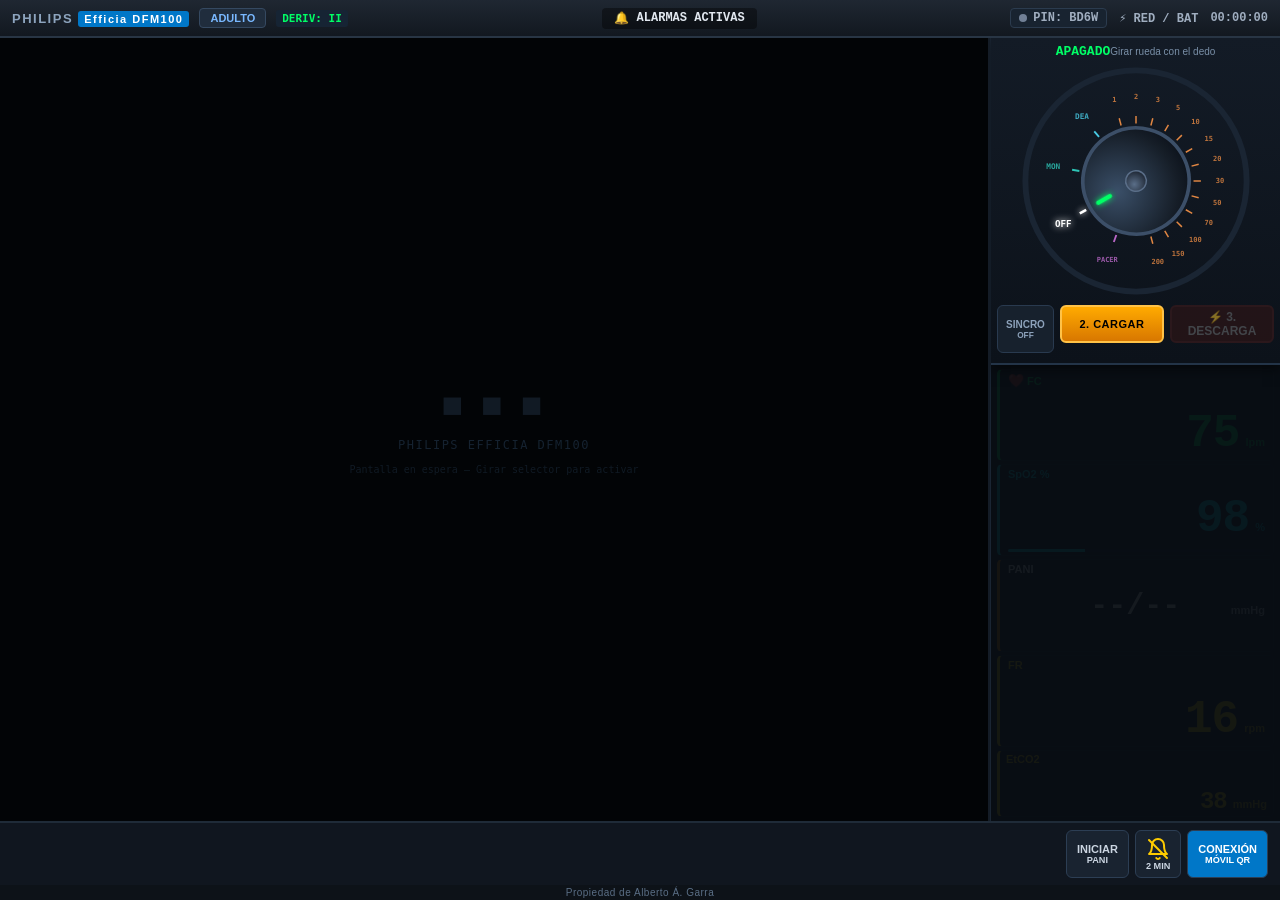
==== student.html @ 03973843 "Primera version" ====
<!DOCTYPE html>
<html lang="es">
<head>
  <meta charset="UTF-8">
  <meta name="viewport" content="width=device-width, initial-scale=1.0, maximum-scale=1.0, user-scalable=no, viewport-fit=cover">
  <meta name="mobile-web-app-capable" content="yes">
  <meta name="apple-mobile-web-app-capable" content="yes">
  <meta name="apple-mobile-web-app-status-bar-style" content="black-translucent">
  <title>Philips Efficia DFM100 - Simulador de Monitor/Desfibrilador</title>
  <link rel="stylesheet" href="css/philips-theme.css">
  <link rel="manifest" href="manifest.json">
  <meta name="theme-color" content="#161c24">
  <script src="js/html2canvas.min.js"></script>
<style>
/* ── FULLSCREEN PARA TABLET ── */
html, body {
  height: 100%;
  min-height: 100dvh;
  overflow: hidden;
  margin: 0;
  padding: 0;
  background: #000;
}
.philips-device-container {
  height: 100dvh !important;
  min-height: 100dvh !important;
  max-height: 100dvh !important;
  overflow: hidden !important;
}
/* ── MONITOR APAGADO (RUEDA EN OFF) ── */
.monitor-powered-off .vital-box {
  opacity: 0.05 !important;
  pointer-events: none;
}
.monitor-powered-off .vital-val,
.monitor-powered-off .vital-val-small,
.monitor-powered-off .vital-limits,
.monitor-powered-off .nibp-map,
.monitor-powered-off #nibpStatusText {
  visibility: hidden !important;
}
.monitor-powered-off .btn-lead-select-pill,
.monitor-powered-off .wave-label {
  display: none !important;
}
/* ── EYE & PUPIL LIGHT REFLEX ANIMATION (POSICIÓN ESTRICTAMENTE FIJA) ── */
.eye-socket-box {
  background: #090e16;
  border: 2px solid #23344a;
  border-radius: 12px;
  padding: 10px;
  display: inline-flex;
  flex-direction: column;
  align-items: center;
  justify-content: center;
  position: relative;
  overflow: hidden;
  width: 140px;
  height: 110px;
  box-sizing: border-box;
  flex-shrink: 0;
}
.eye-socket-box.illuminated {
  border-color: #ffd700;
  box-shadow: 0 0 24px 6px rgba(255, 230, 100, 0.45);
  background: #141c28;
}
.flashlight-beam {
  position: absolute;
  inset: 0;
  background: radial-gradient(circle at center, rgba(255, 255, 200, 0.6) 0%, rgba(255, 230, 100, 0.25) 55%, transparent 100%);
  opacity: 0;
  pointer-events: none;
  transition: opacity 0.25s ease;
}
.eye-socket-box.illuminated .flashlight-beam {
  opacity: 1;
}
.eye-sclera-real {
  width: 110px;
  height: 72px;
  background: radial-gradient(ellipse at 50% 50%, #f4f0e6 45%, #e0d4c0 80%, #bca890 100%);
  border-radius: 50% 50% 50% 50% / 60% 60% 40% 40%;
  display: flex;
  align-items: center;
  justify-content: center;
  border: 3px solid #634b35;
  box-shadow: inset 0 3px 10px rgba(0,0,0,0.45), 0 2px 8px rgba(0,0,0,0.6);
  position: relative;
}
.eye-iris-real {
  width: 48px;
  height: 48px;
  min-width: 48px;
  min-height: 48px;
  max-width: 48px;
  max-height: 48px;
  border-radius: 50%;
  background: radial-gradient(circle, #5c3c1e 0%, #3e2612 55%, #241407 88%, #110903 100%);
  display: flex;
  align-items: center;
  justify-content: center;
  box-shadow: 0 0 8px rgba(0,0,0,0.8), inset 0 0 4px rgba(255,255,255,0.15);
  position: relative;
  flex-shrink: 0;
}
.eye-pupil-real {
  background: #000000;
  border-radius: 50%;
  width: 20px;
  height: 20px;
  transition: width 0.42s cubic-bezier(0.4, 0, 0.2, 1), height 0.42s cubic-bezier(0.4, 0, 0.2, 1);
  box-shadow: 0 0 4px rgba(0,0,0,0.95);
  position: relative;
  flex-shrink: 0;
}
.cornea-glint {
  position: absolute;
  top: 6px;
  right: 8px;
  width: 5px;
  height: 5px;
  background: rgba(255,255,255,0.9);
  border-radius: 50%;
  box-shadow: 0 0 3px rgba(255,255,255,0.95);
  pointer-events: none;
}
.pupil-ruler-scale {
  display: flex;
  justify-content: space-between;
  align-items: flex-end;
  gap: 4px;
  background: #0a111a;
  border: 1px solid #1c2b3e;
  border-radius: 6px;
  padding: 6px 10px;
  margin: 10px 0;
}
.ruler-dot {
  display: flex;
  flex-direction: column;
  align-items: center;
  gap: 3px;
}
.ruler-circle {
  background: #475569;
  border-radius: 50%;
}
.ruler-num {
  font-size: 9px;
  font-family: monospace;
  color: #798fa7;
}
.btn-lead-select-pill { position:absolute;top:2px;left:160px;background:#162434;color:#00cfff;border:1px solid #00bcd4;border-radius:12px;padding:3px 10px;font-size:10px;font-weight:700;cursor:pointer;font-family:monospace;z-index:10;white-space:nowrap; }
.btn-lead-select-pill:active { background:#0d3a4a; }
/* Botón Silenciar cuando está activo: todo en amarillo intenso */
.soft-btn.btn-alarm-silence.silenced,
#btnSilenceAlarm.silenced {
  background: #ffcc00 !important;
  color: #0b1118 !important;
  border: 2px solid #ffe600 !important;
  box-shadow: 0 0 14px rgba(255, 204, 0, 0.9) !important;
}
#btnSilenceAlarm.silenced svg path,
#btnSilenceAlarm.silenced svg line {
  stroke: #0b1118 !important;
}
#btnSilenceAlarm.silenced small {
  color: #0b1118 !important;
  font-weight: 900 !important;
}
</style>
</head>
<body>

<div class="philips-device-container" id="monitorApp">
  <!-- BARRA SUPERIOR DE ESTADO PHILIPS -->
  <header class="top-status-bar">
    <div class="top-left-status">
      <div class="brand-badge">PHILIPS <span>Efficia DFM100</span></div>
      <button class="patient-mode-btn" id="btnTogglePatientMode" title="Cambiar modo Adulto / Pediátrico">ADULTO</button>
      <div id="activeLeadHeaderBadge" style="font-family: monospace; font-size: 11px; background: #162434; padding: 2px 6px; border-radius: 3px; color: #00ff66;">DERIV: II</div>
    </div>

    <div class="top-center-alarm" id="alarmBanner">
      <span id="alarmIcon">🔔</span>
      <span id="alarmText">ALARMAS ACTIVAS</span>
    </div>

    <div class="top-right-status">
      <div class="connection-indicator" id="btnOpenQrModal" title="Emparejar con móvil del instructor">
        <span class="status-dot" id="connDot"></span>
        <span id="connLabel">PIN: ----</span>
      </div>
      <div class="battery-indicator">
        <span>⚡ RED / BAT</span>
      </div>
      <div id="defibTimerDisplay" style="font-family: monospace; font-size: 11px; background: #1a0d00; color: #ff8c00; border: 1px solid #7c3a00; border-radius: 4px; padding: 2px 7px; font-weight: 800; display: none;" title="Tiempo de encendido del desfibrilador">⚡ 00:00</div>
      <div id="clockDisplay">00:00:00</div>
    </div>
  </header>

  <!-- PANTALLA PRINCIPAL: ONDAS + PANEL DERECHO CON MANDO GIRATORIO SUPERIOR -->
  <main class="monitor-screen">
    <!-- COLUMNA DE ONDAS OSCILOSCÓPICAS EN CANVAS -->
    <div class="waveforms-container" id="canvasWrapper">
      <div class="wave-label wave-label-ecg" id="ecgLabel">II  x1.0  (Latiguillos desconectados)</div>
      <button class="btn-lead-select-pill" id="btnLeadPill" title="Cambiar derivación">DER: <span id="leadPillLabel">II</span></button>
      <div class="wave-label wave-label-pleth" id="plethLabel">Pleth  x1.0 (Sin sensor)</div>
      <div class="wave-label wave-label-resp" id="respLabel">Resp  100mm/s</div>
      <canvas id="ecgCanvas"></canvas>

      <!-- OVERLAY DE APAGADO DE PANTALLA LCD (SOLO ÁREA DE ONDAS, MANDO SIEMPRE ACTIVO) -->
      <div id="powerOffScreen" style="display:flex; position:absolute; inset:0; background:#020406; z-index:50; justify-content:center; align-items:center; flex-direction:column; gap:12px; pointer-events:none;">
        <div style="color:#111a24; font-size:36px; font-weight:900; letter-spacing:4px;">&#9632; &#9632; &#9632;</div>
        <div style="color:#152230; font-size:12px; font-family:monospace; letter-spacing:1.5px;">PHILIPS EFFICIA DFM100</div>
        <div style="color:#101a24; font-size:10px; font-family:monospace;">Pantalla en espera &mdash; Girar selector para activar</div>
      </div>
    </div>

    <!-- COLUMNA LATERAL DERECHA (MANDO GIRATORIO EN LA PARTE SUPERIOR DERECHA) -->
    <aside class="right-sidebar-column">
      
      <!-- MANDO GIRATORIO CENTRAL EN LA PARTE SUPERIOR DERECHA -->
      <div class="top-right-knob-cluster">
        <div class="knob-header-info">
          <span class="knob-mode-badge" id="knobPosText">MONITOR</span>
          <span class="knob-hint-text">Girar rueda con el dedo</span>
        </div>

        <div class="knob-interaction-row">
          <!-- Rueda giratoria SVG con etiquetas siempre visibles en exterior -->
          <div class="knob-wheel-svg-wrapper">
            <svg id="knobSvg" viewBox="-160 -160 320 320" xmlns="http://www.w3.org/2000/svg"
                 style="width:100%;height:100%;touch-action:none;overflow:visible;">
              <!-- Anillo exterior decorativo -->
              <circle cx="0" cy="0" r="150" fill="none" stroke="#1a2533" stroke-width="8"/>
              <!-- Etiquetas y ticks — inyectados por JS -->
              <g id="knobLabelsGroup"></g>
              <!-- Disco giratorio -->
              <g id="knobDiskGroup">
                <circle cx="0" cy="0" r="72" fill="url(#knobGrad)" stroke="#3c4f68" stroke-width="5"/>
                <!-- Puntero indicador verde -->
                <rect x="-3" y="-62" width="6" height="24" rx="3" fill="#00ff66"
                      style="filter:drop-shadow(0 0 4px #00ff66)"/>
                <!-- Eje central metálico -->
                <circle cx="0" cy="0" r="14" fill="url(#axisGrad)" stroke="#5a6e88" stroke-width="2"/>
              </g>
              <defs>
                <radialGradient id="knobGrad" cx="50%" cy="30%" r="70%">
                  <stop offset="0%" stop-color="#3a4f68"/>
                  <stop offset="80%" stop-color="#161e28"/>
                  <stop offset="100%" stop-color="#0d131c"/>
                </radialGradient>
                <radialGradient id="axisGrad" cx="40%" cy="35%" r="70%">
                  <stop offset="0%" stop-color="#5a6e88"/>
                  <stop offset="100%" stop-color="#1a222e"/>
                </radialGradient>
              </defs>
            </svg>
          </div>

          <!-- Botones Carga y Descarga -->
          <div class="knob-quick-actions">
            <button class="btn-sync" id="btnSync">
              <span>SINCRO</span>
              <small id="syncStateLabel">OFF</small>
            </button>
            <button class="btn-charge" id="btnCharge" disabled>
              <span>2. CARGAR</span>
            </button>
            <button class="btn-shock" id="btnShock" disabled>
              <span>⚡ 3. DESCARGA</span>
            </button>
          </div>
        </div>
      </div>

      <!-- CAJAS DE CONSTANTES VITALES -->
      <div class="vitals-column">
        <!-- FC / PULSO -->
        <div class="vital-box vital-hr" id="boxHr">
          <div class="vital-header">
            <span class="vital-name"><span class="heart-icon" id="heartIcon">❤️</span><span id="labelHrSource">FC</span></span>
            <span class="vital-limits" id="hrLimits">120<br>50</span>
          </div>
          <div class="vital-main">
            <span class="vital-value" id="valHr">--</span>
            <span class="vital-unit">lpm</span>
          </div>
        </div>

        <!-- SpO2 -->
        <div class="vital-box vital-spo2" id="boxSpo2">
          <div class="vital-header">
            <span class="vital-name">SpO2 %</span>
            <span class="vital-limits" id="spo2Limits">100<br>90</span>
          </div>
          <div class="vital-main">
            <span class="vital-value" id="valSpo2">--</span>
            <span class="vital-unit">%</span>
          </div>
          <div class="spo2-pleth-bar-container">
            <div class="spo2-pleth-bar" id="spo2Bar"></div>
          </div>
        </div>

        <!-- PANI / NIBP -->
        <div class="vital-box vital-nibp" id="boxNibp">
          <div class="vital-header">
            <span class="vital-name">PANI</span>
            <span class="vital-limits">Manual</span>
          </div>
          <div class="nibp-values-row">
            <span class="nibp-sys-dia" id="valNibp">--/--</span>
            <span class="nibp-map" id="valNibpMap">(--)</span>
            <span class="vital-unit">mmHg</span>
          </div>
          <div class="nibp-inflation-live" id="nibpInflationLive">Inflando: 0 mmHg</div>
          <div style="display: flex; justify-content: space-between; font-size: 10px; color: #798fa7;">
            <span id="nibpStatusText">Sin toma reciente</span>
          </div>
        </div>

        <!-- RESPIRACIÓN FR -->
        <div class="vital-box vital-resp" id="boxResp">
          <div class="vital-header">
            <span class="vital-name">FR</span>
            <span class="vital-limits" id="respLimits">30<br>8</span>
          </div>
          <div class="vital-main">
            <span class="vital-value" id="valRr">--</span>
            <span class="vital-unit">rpm</span>
          </div>
        </div>

        <!-- FILA EXTRA: EtCO2 -->
        <div class="vital-extra-row">
          <div class="vital-box vital-etco2" id="boxEtco2" style="flex:1;">
            <div class="vital-header">
              <span class="vital-name">EtCO2</span>
            </div>
            <div class="vital-main">
              <span class="vital-value" id="valEtco2">--</span>
              <span class="vital-unit">mmHg</span>
            </div>
          </div>
        </div>
      </div>
    </aside>
  </main>

  <!-- PANEL INFERIOR DE TECLAS DE ACCIÓN Y MARCAPASOS -->
  <footer class="bottom-dock">
    <!-- PANEL DESPLEGABLE DE MARCAPASOS (CUANDO LA RUEDA ESTÁ EN PACER) -->
    <div class="pacer-tray" id="pacerTray">
      <div class="pacer-stat">
        <span>Frecuencia:</span>
        <strong id="pacerRateDisplay">60 ppm</strong>
      </div>
      <div style="display: flex; gap: 3px;">
        <button class="knob-step-btn" id="btnPacerRateDown">-</button>
        <button class="knob-step-btn" id="btnPacerRateUp">+</button>
      </div>
      <div class="pacer-stat" style="margin-left: 6px;">
        <span>Intensidad:</span>
        <strong id="pacerMaDisplay">0 mA</strong>
      </div>
      <div style="display: flex; gap: 3px;">
        <button class="knob-step-btn" id="btnPacerMaDown">-</button>
        <button class="knob-step-btn" id="btnPacerMaUp">+</button>
      </div>
      <button class="knob-step-btn" id="btnPacerModeToggle">Demanda</button>
    </div>

    <!-- TECLAS DE ACCIÓN CLÍNICA (SOFTKEYS) -->
    <div class="actions-cluster">
      <button class="soft-btn btn-nibp-start" id="btnStartNibp">
        <span>INICIAR</span>
        <small>PANI</small>
      </button>

      <button class="soft-btn btn-alarm-silence" id="btnSilenceAlarm" title="Silenciar alarmas 2 min">
        <svg width="24" height="24" viewBox="0 0 24 24" fill="none" xmlns="http://www.w3.org/2000/svg" aria-hidden="true">
          <path d="M18 8A6 6 0 0 0 6 8c0 7-3 9-3 9h18s-3-2-3-9" stroke="#ffcc00" stroke-width="2" stroke-linecap="round" stroke-linejoin="round"/>
          <path d="M13.73 21a2 2 0 0 1-3.46 0" stroke="#ffcc00" stroke-width="2" stroke-linecap="round" stroke-linejoin="round"/>
          <line x1="3" y1="3" x2="21" y2="21" stroke="#ffcc00" stroke-width="2" stroke-linecap="round"/>
        </svg>
        <small id="silenceTimerLabel">2 MIN</small>
      </button>



      <button class="soft-btn" id="btnOpenQrModalFooter" style="background: #0077c8; color: #fff;">
        <span>CONEXIÓN</span>
        <small>MÓVIL QR</small>
      </button>
    </div>
  </footer>

  <!-- LEYENDA OBLIGATORIA DE AUTORÍA -->
  <div class="author-legend">Propiedad de Alberto Á. Garra</div>

  <!-- MODAL DE EMPAREJAMIENTO QR -->
  <div class="modal-overlay" id="qrModal">
    <div class="qr-modal-card" style="background: #151d28; color: #fff; padding: 20px; border-radius: 10px; max-width: 400px; text-align: center; border: 1px solid #2f435c;">
      <h2 style="color: #00ff66; margin-bottom: 6px; font-size: 18px;">Conectar Móvil del Instructor</h2>
      <p style="color: #94a3b8; font-size: 12px; margin-bottom: 12px;">Escanea el código QR con el smartphone o introduce el PIN:</p>
      
      <div id="qrContainer" style="background: white; padding: 12px; border-radius: 8px; display: inline-block;"></div>

      <p style="margin-top: 10px; margin-bottom: 4px; font-size: 12px;">Código PIN de Sala:</p>
      <div id="pinDisplay" style="font-family: monospace; font-size: 26px; font-weight: 900; color: #00f0ff;">----</div>
      <div style="font-size: 10px; color: #718096; margin-bottom: 14px; word-break: break-all;" id="directUrlDisplay"></div>

      <button id="btnCloseQrModal" style="background: #253346; color: #fff; padding: 8px 20px; border-radius: 6px; cursor: pointer; border: none; font-weight: bold;">Cerrar y Continuar</button>
    </div>
  </div>

  <!-- MODAL DE ECG DE 12 DERIVACIONES EN PAPEL MILIMETRADO -->
  <div class="modal-overlay" id="ecg12Modal">
    <div class="ecg12-modal-card">
      <div class="ecg12-header">
        <div>
          <span class="ecg12-title" id="ecg12ModalTitle">Registro Electrocardiográfico de 12 Derivaciones</span>
          <div style="font-size: 11px; color: #94a3b8;" id="ecg12ModalSub">Filtro diagnóstico: 0.05-150 Hz — 25 mm/s — 10 mm/mV — Philips Efficia DFM100</div>
        </div>
        <button id="btnClose12LeadModal" style="background: #e53e3e; color: #fff; padding: 5px 14px; border-radius: 4px; border: none; cursor: pointer; font-weight: bold;">✕ Cerrar</button>
      </div>

      <div class="millimeter-paper" id="millimeterPaper">
        <!-- Visualizador de ECG Clínico Auténtico 12D (Hampton / Gold Standard) -->
        <div class="ecg12-image-container" id="ecg12ImageContainer" style="display:none; text-align:center; padding: 4px;">
          <img id="ecg12RealImg" src="" alt="Registro Electrocardiográfico 12 Derivaciones" style="max-width:100%; max-height:74vh; object-fit:contain; border-radius:4px; box-shadow:0 3px 14px rgba(0,0,0,0.35); background:#fff;">
        </div>

        <!-- Trazados vectoriales de respaldo -->
        <div id="ecg12CanvasContainer">
          <div class="ecg12-leads-grid" id="leadsGrid12"></div>
          <div class="rhythm-strip-box">
            <div class="lead-title">DII (Tira de ritmo continua)</div>
            <canvas class="lead-canvas" id="canvasRhythmStrip"></canvas>
          </div>
        </div>
      </div>

      <div class="ecg12-footer">
        <span id="ecg12InterpretationNote">Calibración: 10 mm/mV (1 mV) | 25 mm/s | Interpretación diagnóstica a cargo del operador</span>
        <span>Philips Efficia DFM100 — Módulo de Diagnóstico</span>
      </div>
    </div>
  </div>
</div>

  <!-- MODAL DE EXPLORACIÓN PUPILAR (enviado por instructor) -->
  <div class="modal-overlay" id="pupilsModal" style="z-index:2000;">
    <div style="background:#0b1119; border:2px solid #2a3d58; border-radius:14px; padding:18px; max-width:440px; width:94%; color:#e2e8f0; text-align:center; position:relative; box-shadow:0 12px 36px rgba(0,0,0,0.8);">
      <button id="btnClosePupilsModal" style="position:absolute;top:10px;right:12px;background:#ef4444;color:#fff;border:none;border-radius:4px;padding:4px 10px;cursor:pointer;font-weight:bold;">&#x2715;</button>
      <h3 style="color:#a78bfa;margin:0 0 4px;font-size:16px;">Exploración Neurológica &mdash; Pupilas</h3>
      <div style="font-size:11px;color:#8da4be;margin-bottom:12px;">Valorar diámetro pupilar y reflejo fotomotor directo</div>

      <!-- Ojos anatómicos interactivos con linterna (sin mm ni textos) -->
      <div style="display:flex;justify-content:center;gap:20px;margin:16px 0;">
        <div class="eye-socket-box" id="socketLeft">
          <div class="flashlight-beam"></div>
          <div style="font-size:10px;color:#94a3b8;margin-bottom:6px;font-weight:700;">OJO IZQUIERDO</div>
          <div class="eye-sclera-real">
            <div class="eye-iris-real" id="irisLeft">
              <div class="eye-pupil-real" id="pupilLeft"></div>
              <div class="cornea-glint"></div>
            </div>
          </div>
        </div>

        <div class="eye-socket-box" id="socketRight">
          <div class="flashlight-beam"></div>
          <div style="font-size:10px;color:#94a3b8;margin-bottom:6px;font-weight:700;">OJO DERECHO</div>
          <div class="eye-sclera-real">
            <div class="eye-iris-real" id="irisRight">
              <div class="eye-pupil-real" id="pupilRight"></div>
              <div class="cornea-glint"></div>
            </div>
          </div>
        </div>
      </div>

      <!-- Botón linterna clínica -->
      <button id="btnFlashlight" style="background:#f59e0b;color:#1e1503;border:none;border-radius:8px;padding:12px 16px;font-size:13px;font-weight:800;cursor:pointer;margin:10px 0 4px;width:100%;box-shadow:0 3px 10px rgba(245,158,11,0.3);">&#128294; Encender Linterna Clínica</button>
    </div>
  </div>
    </div>
  </div>

  <!-- MODAL DE EXPLORACIÓN DE GARGANTA / OROFARINGE (ORL) -->
  <div class="modal-overlay" id="airwayModal" style="z-index:2000;">
    <div style="background:#0d1520; border:2px solid #1e3a5f; border-radius:14px; padding:16px; max-width:480px; width:95%; color:#e2e8f0; position:relative;">
      <button id="btnCloseAirwayModal" style="position:absolute;top:10px;right:14px;background:#ef4444;color:#fff;border:none;border-radius:4px;padding:4px 10px;cursor:pointer;font-weight:bold;">&#x2715;</button>
      <h3 style="color:#34d399;margin:0 0 4px;font-size:15px;">Exploración de Orofaringe y Garganta (ORL)</h3>
      <div style="font-size:11px;color:#8da4be;margin-bottom:10px;">Visión directa orofaríngea &mdash; Paladar, pilares, úvula y amígdalas</div>
      <div id="airwayImageContainer" style="text-align:center;">
        <img id="airwayImg" src="" alt="Exploración orofaringe" style="max-width:100%;max-height:58vh;border-radius:8px;object-fit:contain;background:#000;border:1px solid #23344a;">
      </div>
    </div>
  </div>

<!-- SCRIPTS -->
<script src="js/scenarios-data.js"></script>
<script src="js/ecg-engine.js"></script>
<script src="js/audio-synth.js"></script>
<script src="js/qrcode.min.js"></script>
<script src="js/peer-connection.js"></script>

<script>
/**
 * LÓGICA PRINCIPAL DEL MONITOR PHILIPS EFFICIA DFM100
 * Mando giratorio en parte superior derecha con giro directo por arrastre táctil
 * Propiedad de Alberto Á. Garra
 */
(function() {
  const canvas = document.getElementById('ecgCanvas');
  const ecgEngine = new EcgEngine(canvas);
  const audioSynth = new PhilipsAudioSynth();

  // POSICIONES DEL MANDO SELECTOR GIRATORIO FÍSICO PHILIPS DFM100
  const KNOB_POSITIONS = [
    { id: 'off', label: 'APAGADO', detail: 'Espera', type: 'off', joules: 0, angle: -120 },
    { id: 'monitor', label: 'MONITOR', detail: 'Monitoreo', type: 'monitor', joules: 0, angle: -80 },
    { id: 'aed', label: 'DEA (AED)', detail: 'Desfibrilador Automático', type: 'aed', joules: 150, angle: -40 },
    { id: 'j1', label: '1 J', detail: 'Desfib Manual', type: 'defib', joules: 1, angle: -15 },
    { id: 'j2', label: '2 J', detail: 'Desfib Manual', type: 'defib', joules: 2, angle: 0 },
    { id: 'j3', label: '3 J', detail: 'Desfib Manual', type: 'defib', joules: 3, angle: 15 },
    { id: 'j5', label: '5 J', detail: 'Desfib Manual', type: 'defib', joules: 5, angle: 30 },
    { id: 'j10', label: '10 J', detail: 'Desfib Manual', type: 'defib', joules: 10, angle: 45 },
    { id: 'j15', label: '15 J', detail: 'Desfib Manual', type: 'defib', joules: 15, angle: 60 },
    { id: 'j20', label: '20 J', detail: 'Desfib Manual', type: 'defib', joules: 20, angle: 75 },
    { id: 'j30', label: '30 J', detail: 'Desfib Manual', type: 'defib', joules: 30, angle: 90 },
    { id: 'j50', label: '50 J', detail: 'Desfib Manual', type: 'defib', joules: 50, angle: 105 },
    { id: 'j70', label: '70 J', detail: 'Desfib Manual', type: 'defib', joules: 70, angle: 120 },
    { id: 'j100', label: '100 J', detail: 'Desfib Manual', type: 'defib', joules: 100, angle: 135 },
    { id: 'j150', label: '150 J', detail: 'Desfib Manual', type: 'defib', joules: 150, angle: 150 },
    { id: 'j200', label: '200 J', detail: 'Desfib Manual (Máx)', type: 'defib', joules: 200, angle: 165 },
    { id: 'pacer', label: 'MARCAPASOS', detail: 'Marcapasos Transcutáneo', type: 'pacer', joules: 0, angle: 200 }
  ];

  let currentKnobIndex = 0; // Arranca APAGADO — el alumno debe girar el selector
  let isCharged = false;
  let isCharging = false;
  let isNibpMeasuring = false;
  let hasCompletedNibp = false; // True solo tras primer ciclo PANI completado por el alumno

  // Derivaciones: I, II, III o Palas
  const LEADS = ['II', 'I', 'III', 'palas'];
  let currentLeadIndex = 0;

  // Marcapasos
  let pacerRate = 60;
  let pacerCurrentMa = 0;
  let pacerDemandMode = true;

  // Emparejamiento P2P
  const urlParams = new URLSearchParams(window.location.search);
  let roomCode = (urlParams.get('room') || SimConnectionManager.generateRoomCode()).toUpperCase();

  document.getElementById('connLabel').textContent = `PIN: ${roomCode}`;
  document.getElementById('pinDisplay').textContent = roomCode;

  const instructorUrl = `${window.location.protocol}//${window.location.host}${window.location.pathname.replace('student.html', 'instructor.html')}?room=${roomCode}`;
  document.getElementById('directUrlDisplay').textContent = instructorUrl;

  try {
    new QRCode(document.getElementById('qrContainer'), {
      text: instructorUrl,
      width: 170,
      height: 170,
      colorDark: '#000000',
      colorLight: '#ffffff'
    });
  } catch (e) {}

  const connection = new SimConnectionManager('student', {
    roomCode: roomCode,
    onStatusChange: (status) => {
      const dot = document.getElementById('connDot');
      if (status === 'connected') {
        dot.className = 'status-dot connected';
        document.getElementById('connLabel').textContent = `Docente Conectado`;
        setTimeout(() => {
          connection.send({ type: 'SYNC_STATE_CHANGED', syncEnabled: ecgEngine.state.syncMode });
        }, 300);
      } else {
        dot.className = 'status-dot';
      }
    },
    onMessage: (msg) => handleInstructorMessage(msg)
  });
  connection.startHost(roomCode);

  function resizeCanvas() {
    const wrapper = document.getElementById('canvasWrapper');
    ecgEngine.resize(wrapper.clientWidth, wrapper.clientHeight);
  }
  window.addEventListener('resize', resizeCanvas);
  setTimeout(resizeCanvas, 100);

  document.body.addEventListener('click', () => { audioSynth.init(); }, { once: true });

  // EVENTO DE QRS DETECTADO (DESACOPLADO: FC de ECG vs Pulsioxímetro)
  ecgEngine.onQrsDetected = (spo2, isSync, x, pulseSource) => {
    const hasLeadSignal = (ecgEngine.state.lead === 'palas' && ecgEngine.state.activeSensors.defib_pads) ||
                          (ecgEngine.state.lead !== 'palas' && ecgEngine.state.activeSensors.ecg_leads);

    const hasPulse = (pulseSource === 'ecg' && hasLeadSignal) ||
                     (pulseSource === 'spo2' && ecgEngine.state.activeSensors.spo2);

    if (hasPulse && ecgEngine.state.hr > 0) {
      audioSynth.playQrsBeep(spo2);

      const heartIcon = document.getElementById('heartIcon');
      heartIcon.classList.add('beat');
      setTimeout(() => heartIcon.classList.remove('beat'), 90);

      const spo2Bar = document.getElementById('spo2Bar');
      if (spo2Bar && ecgEngine.state.activeSensors.spo2) {
        spo2Bar.style.width = '100%';
        setTimeout(() => { spo2Bar.style.width = '30%'; }, 140);
      }
    }
  };

  let lastFrameTime = performance.now();
  function animationLoop(now) {
    const dt = Math.min(0.1, (now - lastFrameTime) / 1000);
    lastFrameTime = now;
    ecgEngine.renderStep(dt);
    requestAnimationFrame(animationLoop);
  }
  requestAnimationFrame(animationLoop);

  // ACTUALIZACIÓN DE VALORES EN PANTALLA
  setInterval(updateDisplayValues, 400);

  function updateDisplayValues() {
    const s = ecgEngine.state;

    // Comprobar si la derivación actual tiene señal física colocada
    const hasLeadSignal = (s.lead === 'palas' && s.activeSensors.defib_pads) ||
                          (s.lead !== 'palas' && s.activeSensors.ecg_leads);

    const elHr = document.getElementById('valHr');
    const labelSource = document.getElementById('labelHrSource');
    const heartIcon = document.getElementById('heartIcon');

    if (hasLeadSignal) {
      labelSource.textContent = 'FC';
      document.getElementById('boxHr').style.color = 'var(--ecg-green)';
      heartIcon.style.color = 'var(--ecg-green)';
      if (s.hr <= 0 || ['vf_coarse', 'vf_fine', 'asystole'].includes(s.rhythm)) {
        elHr.textContent = '0';
      } else {
        elHr.textContent = Math.round(s.hr);
      }
    } else if (s.activeSensors.spo2 && s.spo2 > 0) {
      // FC de pulsioximetría si latiguillos están desconectados
      labelSource.textContent = 'FP';
      document.getElementById('boxHr').style.color = 'var(--spo2-cyan)';
      heartIcon.style.color = 'var(--spo2-cyan)';
      elHr.textContent = s.hr > 0 ? Math.round(s.hr) : '0';
    } else {
      labelSource.textContent = 'FC';
      elHr.textContent = '--';
    }

    // SpO2
    const elSpo2 = document.getElementById('valSpo2');
    elSpo2.textContent = (!s.activeSensors.spo2 || s.spo2 <= 0) ? '--' : Math.round(s.spo2);

    // PANI — solo mostrar cifras tras medición completada por el alumno
    const elNibp = document.getElementById('valNibp');
    const elNibpMap = document.getElementById('valNibpMap');
    if (!s.activeSensors.nibp || !hasCompletedNibp) {
      elNibp.textContent = '--/--';
      elNibpMap.textContent = '(--)';
    } else if (!isNibpMeasuring) {
      const map = Math.round(s.bpDia + (s.bpSys - s.bpDia) / 3);
      elNibp.textContent = `${Math.round(s.bpSys)}/${Math.round(s.bpDia)}`;
      elNibpMap.textContent = `(${map})`;
    }

    // FR
    document.getElementById('valRr').textContent = (!s.activeSensors.resp || s.rr <= 0) ? '--' : Math.round(s.rr);

    // EtCO2
    document.getElementById('valEtco2').textContent = (!s.activeSensors.etco2 || s.etco2 <= 0) ? '--' : Math.round(s.etco2);


    // Etiquetas de canales en canvas
    if (s.lead === 'palas') {
      document.getElementById('ecgLabel').textContent = s.activeSensors.defib_pads
        ? `PALAS  0.5-40Hz (Contacto adecuado)`
        : `PALAS  (Palas sin contacto)`;
    } else {
      document.getElementById('ecgLabel').textContent = s.activeSensors.ecg_leads
        ? `${s.lead.toUpperCase()}  x${s.gain.toFixed(1)}  0.5-40Hz`
        : `${s.lead.toUpperCase()}  x${s.gain.toFixed(1)}  (Latiguillos desconectados)`;
    }

    document.getElementById('plethLabel').textContent = s.activeSensors.spo2 ? `Pleth  x1.0` : `Pleth  (Sensor desconectado)`;

    // Alarma Silenciada
    const banner = document.getElementById('alarmBanner');
    const alarmText = document.getElementById('alarmText');
    const btnSilence = document.getElementById('btnSilenceAlarm');
    if (audioSynth.isAlarmSilenced()) {
      banner.className = 'top-center-alarm alarm-silenced';
      alarmText.textContent = `SILENCIO (${audioSynth.getAlarmSilenceSecondsRemaining()}s)`;
      document.getElementById('silenceTimerLabel').textContent = `${audioSynth.getAlarmSilenceSecondsRemaining()}s`;
      if (btnSilence) btnSilence.classList.add('silenced');
    } else {
      banner.className = 'top-center-alarm';
      alarmText.textContent = 'ALARMAS ACTIVAS';
      document.getElementById('silenceTimerLabel').textContent = '2 MIN';
      if (btnSilence) btnSilence.classList.remove('silenced');
    }

    const now = new Date();
    document.getElementById('clockDisplay').textContent = now.toTimeString().split(' ')[0];
  }


  // =========================================================================
  // MANDO GIRATORIO SVG CON ETIQUETAS EXTERIORES SIEMPRE VISIBLES
  // Giro directo con el dedo (touch drag / mouse drag)
  // =========================================================================
  const knobSvg         = document.getElementById('knobSvg');
  const knobDiskGroup   = document.getElementById('knobDiskGroup');
  const knobLabelsGroup = document.getElementById('knobLabelsGroup');
  const knobPosText     = document.getElementById('knobPosText');
  const btnCharge       = document.getElementById('btnCharge');
  const btnShock        = document.getElementById('btnShock');
  const pacerTray       = document.getElementById('pacerTray');

  // Radio de texto de etiquetas exteriores (dentro del viewBox -160..160)
  const LABEL_R = 114;
  const TICK_R1 = 78;
  const TICK_R2 = 88;

  function getKnobItemColor(type, isActive) {
    if (isActive) {
      if (type === 'defib') return '#ff6600';
      if (type === 'aed')   return '#00b4d8';
      if (type === 'pacer') return '#e040fb';
      if (type === 'off')   return '#ffffff';
      return '#00ff66';
    } else {
      if (type === 'defib') return '#e28743';
      if (type === 'aed')   return '#48cae4';
      if (type === 'pacer') return '#ba68c8';
      if (type === 'off')   return '#8a99a8';
      return '#2ec4b6';
    }
  }

  // Inyectar ticks y etiquetas SVG para cada posición
  KNOB_POSITIONS.forEach((pos, idx) => {
    const rad = (pos.angle - 90) * Math.PI / 180; // -90: 0°=arriba en nuestro sistema
    const tx  = Math.cos(rad) * LABEL_R;
    const ty  = Math.sin(rad) * LABEL_R;
    const t1x = Math.cos(rad) * TICK_R1;
    const t1y = Math.sin(rad) * TICK_R1;
    const t2x = Math.cos(rad) * TICK_R2;
    const t2y = Math.sin(rad) * TICK_R2;

    const baseCol = getKnobItemColor(pos.type, false);

    const tick = document.createElementNS('http://www.w3.org/2000/svg', 'line');
    tick.setAttribute('x1', t1x); tick.setAttribute('y1', t1y);
    tick.setAttribute('x2', t2x); tick.setAttribute('y2', t2y);
    tick.setAttribute('stroke', baseCol);
    tick.setAttribute('stroke-width', pos.type === 'defib' ? '2' : '2.5');
    tick.setAttribute('id', `tick_${pos.id}`);
    tick.style.cursor = 'pointer';
    tick.addEventListener('click', (e) => { e.stopPropagation(); setKnobPosition(idx); });
    knobLabelsGroup.appendChild(tick);

    const text = document.createElementNS('http://www.w3.org/2000/svg', 'text');
    text.setAttribute('x', tx);
    text.setAttribute('y', ty);
    text.setAttribute('text-anchor', 'middle');
    text.setAttribute('dominant-baseline', 'central');
    text.setAttribute('font-family', "'Consolas','Segoe UI',monospace");
    text.setAttribute('font-weight', '800');
    text.setAttribute('fill', baseCol);
    text.setAttribute('id', `lbl_${pos.id}`);
    text.style.cursor = 'pointer';
    text.style.userSelect = 'none';

    // Para los joules acortar la etiqueta; el resto legible y claro
    let shortLabel = pos.label;
    if (pos.type === 'defib') {
      shortLabel = pos.label.replace(' J', '');
      text.setAttribute('font-size', '9.5');
    } else if (pos.id === 'off') {
      shortLabel = 'OFF';
      text.setAttribute('font-size', '10');
    } else if (pos.id === 'monitor') {
      shortLabel = 'MON';
      text.setAttribute('font-size', '10.5');
    } else if (pos.id === 'aed') {
      shortLabel = 'DEA';
      text.setAttribute('font-size', '10.5');
    } else if (pos.id === 'pacer') {
      shortLabel = 'PACER';
      text.setAttribute('font-size', '9.5');
    }

    text.textContent = shortLabel;
    text.addEventListener('click', (e) => { e.stopPropagation(); setKnobPosition(idx); });
    knobLabelsGroup.appendChild(text);
  });

  function updateKnobVisuals() {
    const pos = KNOB_POSITIONS[currentKnobIndex];
    knobDiskGroup.setAttribute('transform', `rotate(${pos.angle})`);

    // Colorear etiqueta activa y resaltar
    KNOB_POSITIONS.forEach((p) => {
      const lbl  = document.getElementById(`lbl_${p.id}`);
      const tick = document.getElementById(`tick_${p.id}`);
      if (!lbl) return;
      const isActive = (p.id === pos.id);
      const col = getKnobItemColor(p.type, isActive);

      lbl.setAttribute('fill', col);
      lbl.setAttribute('opacity', isActive ? '1.0' : '0.82');
      if (isActive) {
        lbl.setAttribute('font-size', p.type === 'defib' ? '12' : '12.5');
        lbl.style.filter = `drop-shadow(0 0 5px ${col})`;
        if (tick) {
          tick.setAttribute('stroke', col);
          tick.setAttribute('stroke-width', '3.5');
          tick.style.filter = `drop-shadow(0 0 4px ${col})`;
        }
      } else {
        lbl.setAttribute('font-size', p.type === 'defib' ? '9.5' : (p.id === 'pacer' ? '9.5' : '10.5'));
        lbl.style.filter = 'none';
        if (tick) {
          tick.setAttribute('stroke', col);
          tick.setAttribute('stroke-width', p.type === 'defib' ? '2' : '2.5');
          tick.style.filter = 'none';
        }
      }
    });

    knobPosText.textContent = pos.label;
    knobPosText.className   = `knob-mode-badge ${pos.type}`;
  }

  let isDraggingKnob = false;

  let monitorPoweredOff = true; // Inicia apagado

  function setKnobPosition(index) {
    if (index < 0 || index >= KNOB_POSITIONS.length) return;
    if (currentKnobIndex !== index) audioSynth.playButtonBeep();
    currentKnobIndex = index;
    const pos = KNOB_POSITIONS[index];

    updateKnobVisuals();

    const powerOffScreen = document.getElementById('powerOffScreen');
    const monApp         = document.getElementById('monitorApp');

    if (pos.type === 'off') {
      monitorPoweredOff = true;
      if (monApp) monApp.classList.add('monitor-powered-off');
      if (powerOffScreen) powerOffScreen.style.display = 'flex';
      ecgEngine.state.paused = true;
      if (audioSynth.muteAll) audioSynth.muteAll();
      btnCharge.disabled = true;
      pacerTray.classList.remove('active');
      ecgEngine.state.pacerActive = false;

      // Detener y ocultar cronómetro de desfibrilador
      if (window._defibTimerInterval) {
        clearInterval(window._defibTimerInterval);
        window._defibTimerInterval = null;
      }
      window._defibStartTime = null;
      const defibTd = document.getElementById('defibTimerDisplay');
      if (defibTd) defibTd.style.display = 'none';
      connection.send({ type: 'DEFIB_TIMER_OFF' });
    } else {
      if (monApp) monApp.classList.remove('monitor-powered-off');
      if (powerOffScreen) powerOffScreen.style.display = 'none';
      ecgEngine.state.paused = false;

      if (monitorPoweredOff) {
        monitorPoweredOff = false;
        audioSynth.init();
        setTimeout(() => { if (audioSynth.playPowerOnBeep) audioSynth.playPowerOnBeep(); }, 300);
      }

      // Iniciar o mantener cronómetro de encendido del desfibrilador
      const defibTd = document.getElementById('defibTimerDisplay');
      if (defibTd) defibTd.style.display = 'inline-block';
      if (!window._defibStartTime) {
        window._defibStartTime = Date.now();
      }
      if (!window._defibTimerInterval) {
        window._defibTimerInterval = setInterval(() => {
          const elapsed = Math.floor((Date.now() - window._defibStartTime) / 1000);
          const mm = String(Math.floor(elapsed / 60)).padStart(2, '0');
          const ss = String(elapsed % 60).padStart(2, '0');
          const disp = `${mm}:${ss}`;
          const td = document.getElementById('defibTimerDisplay');
          if (td) td.textContent = `⚡ ${disp}`;
          connection.send({ type: 'DEFIB_TIMER_UPDATE', elapsedSec: elapsed, display: disp });
        }, 1000);
      }

      if (pos.type === 'defib' || pos.type === 'aed') {
        btnCharge.disabled = false;
        pacerTray.classList.remove('active');
        ecgEngine.state.pacerActive = false;
      } else if (pos.type === 'pacer') {
        btnCharge.disabled = true;
        pacerTray.classList.add('active');
        ecgEngine.state.pacerActive = true;
      } else {
        btnCharge.disabled = true;
        pacerTray.classList.remove('active');
        ecgEngine.state.pacerActive = false;
      }
    }

    if (isCharging || isCharged) {
      audioSynth.stopDefibrillatorCharging();
      isCharging = false;
      isCharged  = false;
      btnCharge.classList.remove('charging');
      btnShock.classList.remove('ready-to-shock');
      btnShock.disabled = true;
    }

    connection.send({ type: 'MODE_CHANGED', mode: pos.type, joules: pos.joules, label: pos.label });
  }

  // CÁLCULO DE ÁNGULO RADIAL — giro con el dedo
  function handleKnobDrag(clientX, clientY) {
    const rect    = knobSvg.getBoundingClientRect();
    const centerX = rect.left + rect.width  / 2;
    const centerY = rect.top  + rect.height / 2;
    const dx      = clientX - centerX;
    const dy      = clientY - centerY;

    let deg = Math.atan2(dy, dx) * (180 / Math.PI) + 90;
    if (deg > 180) deg -= 360;

    let closestIndex = 0, minDiff = 9999;
    KNOB_POSITIONS.forEach((pos, idx) => {
      let diff = Math.abs(pos.angle - deg);
      if (diff > 180) diff = 360 - diff;
      if (diff < minDiff) { minDiff = diff; closestIndex = idx; }
    });
    setKnobPosition(closestIndex);
  }

  // Touch events
  knobSvg.addEventListener('touchstart', (e) => {
    isDraggingKnob = true;
    handleKnobDrag(e.touches[0].clientX, e.touches[0].clientY);
  }, { passive: false });

  window.addEventListener('touchmove', (e) => {
    if (!isDraggingKnob) return;
    handleKnobDrag(e.touches[0].clientX, e.touches[0].clientY);
    e.preventDefault();
  }, { passive: false });

  window.addEventListener('touchend', () => { isDraggingKnob = false; });

  // Mouse events
  knobSvg.addEventListener('mousedown', (e) => {
    isDraggingKnob = true;
    handleKnobDrag(e.clientX, e.clientY);
  });
  window.addEventListener('mousemove', (e) => {
    if (!isDraggingKnob) return;
    handleKnobDrag(e.clientX, e.clientY);
  });
  window.addEventListener('mouseup', () => { isDraggingKnob = false; });

  // Clic en el disco → avanzar posición
  knobSvg.addEventListener('click', () => {
    setKnobPosition((currentKnobIndex + 1) % KNOB_POSITIONS.length);
  });

  // Inicializar en modo APAGADO al arrancar
  setKnobPosition(0);


  // CARGA DEL DESFIBRILADOR (BOTÓN 2. CARGAR)
  btnCharge.addEventListener('click', () => {
    audioSynth.init();
    const pos = KNOB_POSITIONS[currentKnobIndex];
    if (pos.type !== 'defib' && pos.type !== 'aed') return;

    if (isCharging || isCharged) {
      audioSynth.stopDefibrillatorCharging();
      isCharging = false;
      isCharged = false;
      btnCharge.classList.remove('charging');
      btnShock.classList.remove('ready-to-shock');
      btnShock.disabled = true;
      return;
    }

    isCharging = true;
    btnCharge.classList.add('charging');
    connection.send({ type: 'DEFIB_CHARGING_STARTED', joules: pos.joules });

    audioSynth.startDefibrillatorCharging(() => {
      isCharging = false;
      isCharged = true;
      btnCharge.classList.remove('charging');
      btnShock.classList.add('ready-to-shock');
      btnShock.disabled = false;
    });
  });

  // DESCARGA (BOTÓN 3. DESCARGA)
  btnShock.addEventListener('click', () => {
    if (!isCharged) return;
    audioSynth.playShockDischarge();

    isCharged = false;
    btnShock.classList.remove('ready-to-shock');
    btnShock.disabled = true;

    const prevArtifact = ecgEngine.state.artifact;
    ecgEngine.state.artifact = 'loose_lead';
    setTimeout(() => { ecgEngine.state.artifact = prevArtifact; }, 1000);

    const pos = KNOB_POSITIONS[currentKnobIndex];
    connection.send({
      type: 'SHOCK_DELIVERED',
      joules: pos.joules,
      mode: ecgEngine.state.syncMode ? 'SINCRONIZADO' : 'ASINCRÓNICO',
      timestamp: Date.now()
    });
  });

  // MODO SINCRONIZADO
  const btnSync = document.getElementById('btnSync');
  btnSync.addEventListener('click', () => {
    audioSynth.playButtonBeep();
    ecgEngine.state.syncMode = !ecgEngine.state.syncMode;
    btnSync.classList.toggle('active', ecgEngine.state.syncMode);
    document.getElementById('syncStateLabel').textContent = ecgEngine.state.syncMode ? 'ON' : 'OFF';
    connection.send({ type: 'SYNC_STATE_CHANGED', syncEnabled: ecgEngine.state.syncMode });
  });

  // PRESIÓN ARTERIAL (PANI) CON RAMPA DE INFLADO
  const btnStartNibp = document.getElementById('btnStartNibp');
  const nibpLive = document.getElementById('nibpInflationLive');
  const valNibp = document.getElementById('valNibp');
  const nibpStatusText = document.getElementById('nibpStatusText');

  btnStartNibp.addEventListener('click', () => {
    if (isNibpMeasuring) return;
    audioSynth.init();
    isNibpMeasuring = true;
    btnStartNibp.classList.add('measuring');
    nibpLive.style.display = 'block';
    valNibp.textContent = '.../...';

    const targetInflation = ecgEngine.state.patientCategory === 'pediatric' ? 135 : 185;
    let currentMmHg = 15;

    const inflationInterval = setInterval(() => {
      if (currentMmHg < targetInflation) {
        currentMmHg += Math.floor(Math.random() * 18 + 12);
        nibpLive.textContent = `Inflando: ${Math.min(targetInflation, currentMmHg)} mmHg`;
      } else {
        currentMmHg -= Math.floor(Math.random() * 20 + 10);
        nibpLive.textContent = `Desinflando: ${Math.max(40, currentMmHg)} mmHg`;
      }
    }, 450);

    connection.send({ type: 'NIBP_STARTED' });

    audioSynth.playNibpCycle(7, null, () => {
      clearInterval(inflationInterval);
      isNibpMeasuring = false;
      nibpLive.style.display = 'none';
      btnStartNibp.classList.remove('measuring');
      nibpStatusText.textContent = 'Última: ahora';

      hasCompletedNibp = true;
      if (ecgEngine.state.activeSensors.nibp) {
        const map = Math.round(ecgEngine.state.bpDia + (ecgEngine.state.bpSys - ecgEngine.state.bpDia) / 3);
        valNibp.textContent = `${Math.round(ecgEngine.state.bpSys)}/${Math.round(ecgEngine.state.bpDia)}`;
        document.getElementById('valNibpMap').textContent = `(${map})`;
      } else {
        valNibp.textContent = '--/--';
        document.getElementById('valNibpMap').textContent = '(--)';
      }

      connection.send({
        type: 'NIBP_COMPLETED',
        sys: ecgEngine.state.bpSys,
        dia: ecgEngine.state.bpDia
      });
    });
  });

  // SILENCIAR / DESILENCIAR ALARMA EN CUALQUIER MOMENTO (TOGGLE)
  document.getElementById('btnSilenceAlarm').addEventListener('click', () => {
    audioSynth.init();
    audioSynth.playButtonBeep();
    const isSilenced = audioSynth.toggleAlarmSilence();
    connection.send({ type: isSilenced ? 'ALARM_SILENCED' : 'ALARM_UNSILENCED' });
    const monApp = document.getElementById('monitorApp');
    if (monApp) {
      if (isSilenced) {
        monApp.classList.add('alarm-silenced-mode');
      } else {
        monApp.classList.remove('alarm-silenced-mode');
      }
    }
  });

  // ADULTO / PEDIÁTRICO
  const btnTogglePatient = document.getElementById('btnTogglePatientMode');
  btnTogglePatient.addEventListener('click', () => {
    audioSynth.playButtonBeep();
    const isPediatric = ecgEngine.state.patientCategory === 'pediatric';
    const newCat = isPediatric ? 'adult' : 'pediatric';
    setPatientCategory(newCat);
    connection.send({ type: 'PATIENT_CATEGORY_CHANGED', category: newCat });
  });

  function setPatientCategory(category) {
    ecgEngine.state.patientCategory = category;
    if (category === 'pediatric') {
      btnTogglePatient.className = 'patient-mode-btn pediatric';
      btnTogglePatient.textContent = 'PEDIÁTRICO';
      document.getElementById('hrLimits').innerHTML = '160<br>70';
      document.getElementById('respLimits').innerHTML = '45<br>15';
    } else {
      btnTogglePatient.className = 'patient-mode-btn';
      btnTogglePatient.textContent = 'ADULTO';
      document.getElementById('hrLimits').innerHTML = '120<br>50';
      document.getElementById('respLimits').innerHTML = '30<br>8';
    }
  }

  // CICLAR DERIVACIÓN (II -> I -> III -> Palas) — botón en la barra de onda
  function cycleLead() {
    audioSynth.playButtonBeep();
    currentLeadIndex = (currentLeadIndex + 1) % LEADS.length;
    const newLead = LEADS[currentLeadIndex];
    ecgEngine.setState({ lead: newLead });
    const pillLbl = document.getElementById('leadPillLabel');
    if (pillLbl) pillLbl.textContent = newLead.toUpperCase();
    document.getElementById('activeLeadHeaderBadge').textContent = `DERIV: ${newLead.toUpperCase()}`;
    connection.send({ type: 'LEAD_CHANGED', lead: newLead });
  }

  const btnLeadPill = document.getElementById('btnLeadPill');
  if (btnLeadPill) btnLeadPill.addEventListener('click', cycleLead);

  // CONTROLES DE MARCAPASOS
  document.getElementById('btnPacerRateUp').addEventListener('click', () => {
    if (pacerRate < 180) { pacerRate += 10; updatePacerDisplay(); }
  });
  document.getElementById('btnPacerRateDown').addEventListener('click', () => {
    if (pacerRate > 30) { pacerRate -= 10; updatePacerDisplay(); }
  });
  document.getElementById('btnPacerMaUp').addEventListener('click', () => {
    if (pacerCurrentMa < 200) { pacerCurrentMa += 5; updatePacerDisplay(); }
  });
  document.getElementById('btnPacerMaDown').addEventListener('click', () => {
    if (pacerCurrentMa > 0) { pacerCurrentMa -= 5; updatePacerDisplay(); }
  });
  document.getElementById('btnPacerModeToggle').addEventListener('click', (e) => {
    pacerDemandMode = !pacerDemandMode;
    e.target.textContent = pacerDemandMode ? 'Demanda' : 'Fijo';
    ecgEngine.state.pacerMode = pacerDemandMode ? 'demand' : 'fixed';
  });

  function updatePacerDisplay() {
    audioSynth.playButtonBeep();
    document.getElementById('pacerRateDisplay').textContent = `${pacerRate} ppm`;
    document.getElementById('pacerMaDisplay').textContent = `${pacerCurrentMa} mA`;
    ecgEngine.state.pacerRate = pacerRate;
    ecgEngine.state.pacerCurrentMa = pacerCurrentMa;
    connection.send({ type: 'PACER_CONFIG', rate: pacerRate, ma: pacerCurrentMa, mode: pacerDemandMode ? 'demand' : 'fixed' });
  }

  // MODALES
  const qrModal = document.getElementById('qrModal');
  document.getElementById('btnOpenQrModal').addEventListener('click', () => qrModal.classList.add('active'));
  document.getElementById('btnOpenQrModalFooter').addEventListener('click', () => qrModal.classList.add('active'));
  document.getElementById('btnCloseQrModal').addEventListener('click', () => qrModal.classList.remove('active'));

  const ecg12Modal = document.getElementById('ecg12Modal');
  // El ECG 12D se abre solo cuando el instructor lo envía (SHOW_12_LEAD)
  document.getElementById('btnClose12LeadModal').addEventListener('click', () => ecg12Modal.classList.remove('active'));


  function render12LeadEcg(ecgData) {
    ecg12Modal.classList.add('active');
    const titleEl = document.getElementById('ecg12ModalTitle');
    const noteEl  = document.getElementById('ecg12InterpretationNote');
    const imgContainer = document.getElementById('ecg12ImageContainer');
    const realImg = document.getElementById('ecg12RealImg');
    const canvasContainer = document.getElementById('ecg12CanvasContainer');

    // Sin título ni pistas para el alumno (debe interpretar sin pistas diagnósticas)
    titleEl.textContent = 'Registro Electrocardiográfico de 12 Derivaciones';
    noteEl.textContent  = 'Filtro diagnóstico: 0.05-150 Hz — 25 mm/s — 10 mm/mV — Philips Efficia DFM100';

    if (ecgData && ecgData.imageUrl) {
      realImg.src = ecgData.imageUrl;
      imgContainer.style.display = 'block';
      canvasContainer.style.display = 'none';
    } else {
      imgContainer.style.display = 'none';
      canvasContainer.style.display = 'block';

      // Si el caso contiene derivaciones derechas (V3R-V6R)
      const isRight = ecgData && ecgData.isRightLeads;
      const leadsList = isRight
        ? ['I', 'II', 'III', 'aVR', 'aVL', 'aVF', 'V1', 'V2', 'V3R', 'V4R', 'V5R', 'V6R']
        : ['I', 'II', 'III', 'aVR', 'aVL', 'aVF', 'V1', 'V2', 'V3', 'V4', 'V5', 'V6'];

      const container = document.getElementById('leadsGrid12');
      container.innerHTML = '';

      leadsList.forEach(leadName => {
        const box = document.createElement('div');
        box.className = 'lead-box';
        box.innerHTML = `<div class="lead-title">${leadName}</div><canvas class="lead-canvas" width="220" height="74"></canvas>`;
        container.appendChild(box);

        const cvs = box.querySelector('canvas');
        draw12LeadTrace(cvs, leadName, ecgData ? ecgData.imageType : ecgEngine.state.rhythm, ecgData);
      });

      const stripCvs = document.getElementById('canvasRhythmStrip');
      stripCvs.width = stripCvs.parentElement.clientWidth;
      stripCvs.height = 68;
      drawRhythmStrip(stripCvs, ecgData ? ecgData.imageType : ecgEngine.state.rhythm);
    }
  }

  function draw12LeadTrace(canvas, leadName, imageType, ecgData) {
    const ctx = canvas.getContext('2d');
    ctx.clearRect(0, 0, canvas.width, canvas.height);
    ctx.strokeStyle = '#05070a';
    ctx.lineWidth = 1.6;
    ctx.beginPath();

    const w = canvas.width;
    const h = canvas.height;
    const midY = h * 0.55;
    const beats = 3;

    for (let x = 0; x < w; x++) {
      const phase = (x / (w / beats)) % 1.0;
      let sample = ecgEngine.sampleEcg('II', 'sinus', phase, 0.01);

      // Adaptación fidedigna de morfología según la patología
      if (imageType.startsWith('stemi_inferior')) {
        if (['II', 'III', 'aVF'].includes(leadName)) {
          sample = ecgEngine.generateEinthovenSinus('III', phase, 0.50);
        } else if (['I', 'aVL'].includes(leadName)) {
          // Descenso especular en derivaciones laterales altas
          sample = ecgEngine.generateEinthovenSinus('I', phase, -0.32);
        } else if (leadName === 'V3R' || leadName === 'V4R') {
          // Si tiene afectación de VD, elevación marcada en V4R
          const hasRv = ecgData && ecgData.hasRvInfarct;
          sample = ecgEngine.generateEinthovenSinus('II', phase, hasRv ? 0.38 : 0);
        }
      } else if (imageType === 'stemi_anterior') {
        if (['V1', 'V2', 'V3', 'V4'].includes(leadName)) {
          sample = ecgEngine.generateEinthovenSinus('II', phase, 0.55);
        } else if (['II', 'III', 'aVF'].includes(leadName)) {
          sample = ecgEngine.generateEinthovenSinus('III', phase, -0.26);
        }
      } else if (imageType === 'lbbb') {
        sample = ecgEngine.generateLbbbByLead(leadName, phase);
      }

      if (['aVR'].includes(leadName)) sample = -sample * 0.85;

      const y = midY - (sample * (h * 0.34));
      if (x === 0) ctx.moveTo(x, y);
      else ctx.lineTo(x, y);
    }
    ctx.stroke();
  }

  function drawRhythmStrip(canvas, imageType) {
    const ctx = canvas.getContext('2d');
    ctx.clearRect(0, 0, canvas.width, canvas.height);
    ctx.strokeStyle = '#05070a';
    ctx.lineWidth = 1.6;
    ctx.beginPath();

    const w = canvas.width;
    const h = canvas.height;
    const midY = h * 0.52;
    const beats = Math.max(6, Math.floor(w / 110));

    for (let x = 0; x < w; x++) {
      const phase = (x / (w / beats)) % 1.0;
      let sample = ecgEngine.sampleEcg('II', 'sinus', phase, 0.01);
      if (imageType.startsWith('stemi_inferior')) sample = ecgEngine.generateEinthovenSinus('II', phase, 0.45);
      const y = midY - (sample * (h * 0.36));
      if (x === 0) ctx.moveTo(x, y);
      else ctx.lineTo(x, y);
    }
    ctx.stroke();
  }

  // MENSAJES RECIBIDOS DEL INSTRUCTOR
  function handleInstructorMessage(msg) {
    if (!msg || !msg.type) return;

    switch (msg.type) {
      case 'UPDATE_VITALS':
      case 'SET_VITALS':
        ecgEngine.setState(msg.vitals);
        break;

      case 'TOGGLE_SENSOR':
        if (msg.activeSensors) {
          ecgEngine.setState({ activeSensors: msg.activeSensors });
        }
        break;

      case 'SET_SCENARIO':
        if (msg.scenario) {
          ecgEngine.setState(msg.scenario.initialVitals);
        }
        break;

      case 'SET_RHYTHM':
        if (msg.rhythm) {
          ecgEngine.setState({ rhythm: msg.rhythm });
        }
        break;

      case 'START_NIBP_CMD':
        document.getElementById('btnStartNibp').click();
        break;

      case 'SHOW_12_LEAD':
        if (msg.ecg12) {
          render12LeadEcg(msg.ecg12);
        }
        break;

      case 'PATIENT_CATEGORY_CHANGED':
        if (msg.category) {
          setPatientCategory(msg.category);
        }
        break;

      case 'SHOW_PUPILS':
        openPupilsModal(msg.pupils);
        break;

      case 'SHOW_AIRWAY':
        openAirwayModal(msg.airway);
        break;

      case 'PLAY_AUSCULTATION':
        audioSynth.init();
        if (msg.soundId && audioSynth.startAuscultation) {
          audioSynth.startAuscultation(msg.auscType, msg.soundId);
        }
        break;

      case 'STOP_AUSCULTATION':
        if (audioSynth.stopAuscultation) {
          audioSynth.stopAuscultation();
        }
        break;

      case 'PLAY_PATIENT_VOCAL':
        audioSynth.init();
        if (msg.vocalId && audioSynth.playPatientVocal) {
          audioSynth.playPatientVocal(msg.vocalId);
        }
        break;

      case 'PACER_THRESHOLD':
        if (typeof msg.thresholdMa === 'number') {
          ecgEngine.state.pacerCaptureThresholdMa = msg.thresholdMa;
        }
        break;

      case 'SCREEN_CAPTURE_REQUEST': {
        // El instructor pide una captura completa del módulo del alumno
        const captureModule = async () => {
          if (window.html2canvas) {
            try {
              const fullCanvas = await window.html2canvas(document.getElementById('monitorApp') || document.body, {
                scale: 0.55,
                logging: false,
                useCORS: true
              });
              return fullCanvas.toDataURL('image/jpeg', 0.55);
            } catch(e) {}
          }
          const cvs = document.getElementById('ecgCanvas');
          return cvs ? cvs.toDataURL('image/jpeg', 0.55) : null;
        };
        captureModule().then(dataUrl => {
          if (dataUrl) connection.send({ type: 'SCREEN_CAPTURE', dataUrl });
        });
        break;
      }

      case 'SCREEN_CAPTURE_START': {
        // Captura continua de todo el módulo cada 1.6s
        if (window._captureLoop) clearInterval(window._captureLoop);
        const captureModule = async () => {
          if (window.html2canvas) {
            try {
              const fullCanvas = await window.html2canvas(document.getElementById('monitorApp') || document.body, {
                scale: 0.55,
                logging: false,
                useCORS: true
              });
              return fullCanvas.toDataURL('image/jpeg', 0.55);
            } catch(e) {}
          }
          const cvs = document.getElementById('ecgCanvas');
          return cvs ? cvs.toDataURL('image/jpeg', 0.55) : null;
        };
        window._captureLoop = setInterval(async () => {
          const dataUrl = await captureModule();
          if (dataUrl) connection.send({ type: 'SCREEN_CAPTURE', dataUrl });
        }, 1600);
        break;
      }

      case 'SCREEN_CAPTURE_STOP': {
        if (window._captureLoop) { clearInterval(window._captureLoop); window._captureLoop = null; }
        break;
      }

      case 'INSTRUCTOR_MIC_ON': {
        // Atenuar sonidos del simulador para priorizar la voz del instructor (ducking)
        if (typeof audioSynth !== 'undefined' && audioSynth) {
          audioSynth._origMasterVolume = audioSynth.masterVolume;
          audioSynth.masterVolume = 0.10;
        }
        // Mostrar aviso de que el instructor está hablando
        let micBanner = document.getElementById('instrMicBanner');
        if (!micBanner) {
          micBanner = document.createElement('div');
          micBanner.id = 'instrMicBanner';
          micBanner.style.cssText = 'position:fixed;top:8px;left:50%;transform:translateX(-50%);background:#064e3b;color:#4ade80;border:1px solid #16a34a;border-radius:8px;padding:6px 16px;font-size:11px;font-weight:800;z-index:9999;box-shadow:0 0 15px rgba(22,163,74,0.6);';
          micBanner.textContent = '🎤 INSTRUCTOR HABLANDO...';
          document.body.appendChild(micBanner);
        }
        micBanner.style.display = 'block';
        break;
      }

      case 'INSTRUCTOR_MIC_OFF': {
        // Restaurar volumen del simulador
        if (typeof audioSynth !== 'undefined' && audioSynth) {
          audioSynth.masterVolume = audioSynth._origMasterVolume || 0.45;
        }
        const micBanner = document.getElementById('instrMicBanner');
        if (micBanner) micBanner.style.display = 'none';
        break;
      }
    }
  }

  // ── Modal Pupilar Anatómico Dinámico ──────────────────────────────────────
  function openPupilsModal(pupils) {
    const modal = document.getElementById('pupilsModal');
    if (!modal) return;
    modal.classList.add('active');

    const sizeLeft      = pupils ? Number(pupils.sizeLeft)      : 4.0;
    const sizeRight     = pupils ? Number(pupils.sizeRight)     : 4.0;
    const reactiveLeft  = pupils ? (pupils.reactiveLeft !== false)  : true;
    const reactiveRight = pupils ? (pupils.reactiveRight !== false) : true;

    const pupilLeft   = document.getElementById('pupilLeft');
    const pupilRight  = document.getElementById('pupilRight');
    const socketLeft  = document.getElementById('socketLeft');
    const socketRight = document.getElementById('socketRight');

    // applyPupilSize: cambia SOLO la pupila (.eye-pupil-real), el iris permanece fijo 48x48
    const applyPupilSize = (pupilEl, baseMm, isConstricted, isReactive) => {
      if (!pupilEl) return;
      const targetMm = (isConstricted && isReactive) ? Math.min(2.0, baseMm * 0.45) : baseMm;
      // Mapeo preciso: 1.5mm=6px, 2mm=9px, 3mm=14px, 4mm=18px, 5mm=22px, 6mm=26px, 7mm=30px, 8mm=34px
      const px = Math.max(6, Math.min(34, Math.round(targetMm * 4.25)));
      pupilEl.style.width  = px + 'px';
      pupilEl.style.height = px + 'px';
    };

    // Estado basal en penumbra
    applyPupilSize(pupilLeft, sizeLeft, false, reactiveLeft);
    applyPupilSize(pupilRight, sizeRight, false, reactiveRight);
    if (socketLeft) socketLeft.classList.remove('illuminated');
    if (socketRight) socketRight.classList.remove('illuminated');

    const oldBtn = document.getElementById('btnFlashlight');
    if (oldBtn) {
      const newBtn = oldBtn.cloneNode(true);
      oldBtn.parentNode.replaceChild(newBtn, oldBtn);
      let flashOn = false;

      newBtn.addEventListener('click', () => {
        audioSynth.playButtonBeep();
        flashOn = !flashOn;
        if (flashOn) {
          newBtn.innerHTML = '🔦 Apagar Linterna Clínica';
          newBtn.style.background = '#fef08a';
          newBtn.style.color = '#713f12';
          if (socketLeft) socketLeft.classList.add('illuminated');
          if (socketRight) socketRight.classList.add('illuminated');

          // Contracción pupilar directa
          applyPupilSize(pupilLeft, sizeLeft, true, reactiveLeft);
          applyPupilSize(pupilRight, sizeRight, true, reactiveRight);
        } else {
          newBtn.innerHTML = '🔦 Encender Linterna Clínica';
          newBtn.style.background = '#f59e0b';
          newBtn.style.color = '#1e1503';
          if (socketLeft) socketLeft.classList.remove('illuminated');
          if (socketRight) socketRight.classList.remove('illuminated');

          // Vuelta a estado basal
          applyPupilSize(pupilLeft, sizeLeft, false, reactiveLeft);
          applyPupilSize(pupilRight, sizeRight, false, reactiveRight);
        }
      });
    }
  }

  const btnClosePupils = document.getElementById('btnClosePupilsModal');
  if (btnClosePupils) {
    btnClosePupils.addEventListener('click', () => {
      document.getElementById('pupilsModal').classList.remove('active');
    });
  }

  function openAirwayModal(airway) {
    const modal = document.getElementById('airwayModal');
    if (!modal) return;
    modal.classList.add('active');
    if (airway && airway.imageUrl) {
      const img = document.getElementById('airwayImg');
      if (img) img.src = airway.imageUrl;
    }
  }

  const btnCloseAirway = document.getElementById('btnCloseAirwayModal');
  if (btnCloseAirway) {
    btnCloseAirway.addEventListener('click', () => {
      document.getElementById('airwayModal').classList.remove('active');
    });
  }
})();
</script>

</body>
</html>
---- css/philips-theme.css ----
/* ==========================================================================
   PHILIPS EFFICIA DFM100 THEME & STYLESHEET
   Reproducción exacta de interfaz física hospitalaria Philips DFM100
   Mando selector giratorio en la parte superior derecha con giro táctil
   Propiedad de Alberto Á. Garra
   ========================================================================== */

:root {
  --bg-bezel: #161c24;
  --bg-screen: #05080c;
  --bg-card: #0d131a;
  --bg-card-border: #1a2533;
  
  --ecg-green: #00ff66;
  --spo2-cyan: #00f0ff;
  --nibp-white: #ffffff;
  --nibp-orange: #ff9900;
  --resp-yellow: #ffd700;
  --temp-blue: #64b5f6;
  
  --alarm-red: #ff2233;
  --alarm-yellow: #ffbb00;
  
  --defib-orange: #ff6a00;
  --defib-red: #d32f2f;

  --font-mono: 'Consolas', 'Courier New', monospace;
  --font-display: -apple-system, BlinkMacSystemFont, 'Segoe UI', Roboto, sans-serif;
}

* {
  box-sizing: border-box;
  margin: 0;
  padding: 0;
  user-select: none;
  -webkit-user-select: none;
  touch-action: manipulation;
}

html, body {
  width: 100%;
  height: 100%;
  overflow: hidden;
  background-color: var(--bg-bezel);
  font-family: var(--font-display);
  color: #e2e8f0;
}

.philips-device-container {
  display: flex;
  flex-direction: column;
  width: 100vw;
  height: 100vh;
  background-color: var(--bg-bezel);
  position: relative;
}

/* BARRA SUPERIOR DE ESTADO PHILIPS */
.top-status-bar {
  display: flex;
  align-items: center;
  justify-content: space-between;
  height: 38px;
  background: linear-gradient(180deg, #1f2732 0%, #121820 100%);
  padding: 0 12px;
  border-bottom: 2px solid #283544;
  font-size: 12px;
  font-weight: 600;
}

.top-left-status {
  display: flex;
  align-items: center;
  gap: 10px;
}

.brand-badge {
  color: #8da4be;
  font-weight: 800;
  letter-spacing: 1.5px;
  font-size: 13px;
}

.brand-badge span {
  color: #ffffff;
  background: #0077c8;
  padding: 2px 6px;
  border-radius: 3px;
  font-size: 11px;
}

.patient-mode-btn {
  background: #202d3d;
  color: #79b8ff;
  border: 1px solid #354961;
  padding: 3px 10px;
  border-radius: 4px;
  font-size: 11px;
  font-weight: 700;
  cursor: pointer;
}

.patient-mode-btn.pediatric {
  background: #9c27b0;
  color: #ffffff;
  border-color: #ba68c8;
}

.top-center-alarm {
  display: flex;
  align-items: center;
  gap: 8px;
  padding: 3px 12px;
  border-radius: 4px;
  background: rgba(0, 0, 0, 0.4);
  font-family: var(--font-mono);
  font-size: 12px;
}

.top-center-alarm.alarm-silenced { color: var(--alarm-yellow); }

.top-right-status {
  display: flex;
  align-items: center;
  gap: 12px;
  color: #a0aec0;
  font-family: var(--font-mono);
  font-size: 12px;
}

.connection-indicator {
  display: flex;
  align-items: center;
  gap: 6px;
  cursor: pointer;
  padding: 2px 8px;
  background: #182330;
  border-radius: 4px;
  border: 1px solid #2b3b4e;
}

.status-dot {
  width: 8px;
  height: 8px;
  border-radius: 50%;
  background: #718096;
}

.status-dot.connected {
  background: #00ff66;
  box-shadow: 0 0 6px #00ff66;
}

/* ÁREA PRINCIPAL: ONDAS + PANEL LATERAL DERECHO */
.monitor-screen {
  display: flex;
  flex: 1;
  background-color: var(--bg-screen);
  position: relative;
  overflow: hidden;
}

.waveforms-container {
  flex: 1;
  height: 100%;
  position: relative;
  border-right: 2px solid #141c26;
}

#ecgCanvas {
  display: block;
  width: 100%;
  height: 100%;
}

.wave-label {
  position: absolute;
  left: 10px;
  font-weight: 700;
  font-size: 12px;
  letter-spacing: 0.5px;
  z-index: 10;
  pointer-events: none;
}

.wave-label-ecg { top: 6px; color: var(--ecg-green); }
.wave-label-pleth { top: 44%; color: var(--spo2-cyan); }
.wave-label-resp { top: 73%; color: var(--resp-yellow); }

/* COLUMNA LATERAL DERECHA (INCLUYE EL MANDO GIRATORIO EN LA PARTE SUPERIOR DERECHA) */
.right-sidebar-column {
  width: 290px;
  height: 100%;
  display: flex;
  flex-direction: column;
  background-color: #080d13;
  border-left: 1px solid #1a2533;
}

/* ==========================================================================
   MANDO SELECTOR GIRATORIO EN LA PARTE SUPERIOR DERECHA
   Siempre visible con DEA, MONITOR, ESCALA DE JOULES Y MARCAPASOS
   Giro directo con el dedo (Touch & Drag)
   ========================================================================== */
.top-right-knob-cluster {
  background: linear-gradient(180deg, #131b26 0%, #0c121a 100%);
  border-bottom: 2px solid #233448;
  padding: 6px 6px 10px;
  display: flex;
  flex-direction: column;
  gap: 4px;
  box-shadow: 0 4px 12px rgba(0, 0, 0, 0.5);
  align-items: center;
}

.knob-header-info {
  display: flex;
  justify-content: space-between;
  align-items: baseline;
}

.knob-mode-badge {
  font-family: var(--font-mono);
  font-size: 13px;
  font-weight: 900;
  color: #00ff66;
  text-transform: uppercase;
}

.knob-mode-badge.defib { color: var(--defib-orange); }
.knob-mode-badge.pacer { color: #ba68c8; }
.knob-mode-badge.aed { color: #0088ff; }

.knob-hint-text {
  font-size: 10px;
  color: #798fa7;
}

.knob-interaction-row {
  display: flex;
  flex-direction: column;
  align-items: center;
  justify-content: center;
  gap: 6px;
  width: 100%;
}

/* RUEDA GIRATORIA SVG CON ETIQUETAS EXTERIORES SIEMPRE VISIBLES */
.knob-wheel-svg-wrapper {
  width: 236px;
  height: 236px;
  flex-shrink: 0;
  position: relative;
  touch-action: none;
  cursor: grab;
  /* Centrar dentro del cluster */
  margin: 0 auto;
  overflow: visible;
}
.knob-wheel-svg-wrapper:active {
  cursor: grabbing;
}

/* Botones Cargar y Descarga — fila horizontal debajo de la rueda */
.knob-quick-actions {
  display: flex;
  flex-direction: row;
  gap: 6px;
  width: 100%;
}

.btn-charge {
  background: linear-gradient(180deg, #ffaa00 0%, #d87700 100%);
  color: #000;
  border: 2px solid #ffc247;
  border-radius: 6px;
  height: 38px;
  font-size: 11px;
  font-weight: 900;
  cursor: pointer;
  display: flex;
  align-items: center;
  justify-content: center;
  letter-spacing: 0.5px;
  flex: 1;
}

.btn-charge.charging {
  animation: pulse-charge 0.5s infinite alternate;
}

@keyframes pulse-charge {
  0% { opacity: 0.6; }
  100% { opacity: 1.0; filter: drop-shadow(0 0 8px #ffaa00); }
}

.btn-shock {
  background: #381515;
  color: #777;
  border: 2px solid #4a1d1d;
  border-radius: 6px;
  height: 38px;
  font-size: 12px;
  font-weight: 900;
  cursor: not-allowed;
  display: flex;
  align-items: center;
  justify-content: center;
  opacity: 0.5;
  transition: all 0.2s ease;
  flex: 1;
}

.btn-shock.ready-to-shock {
  background: linear-gradient(180deg, #ff2626 0%, #b80000 100%);
  color: #fff;
  border-color: #ff5555;
  cursor: pointer;
  opacity: 1.0;
  box-shadow: 0 0 16px rgba(255, 38, 38, 0.9);
  animation: shock-pulse 0.4s infinite alternate;
}

@keyframes shock-pulse {
  0% { transform: scale(1.0); }
  100% { transform: scale(1.04); box-shadow: 0 0 20px rgba(255, 38, 38, 1); }
}

/* CAJAS DE CONSTANTES VITALES EN LA COLUMNA DERECHA */
.vitals-column {
  flex: 1;
  display: flex;
  flex-direction: column;
  gap: 3px;
  padding: 4px 6px;
  overflow: hidden;
}

.vital-box {
  flex: 1;
  background: var(--bg-card);
  border: 1px solid var(--bg-card-border);
  border-radius: 5px;
  padding: 3px 8px;
  display: flex;
  flex-direction: column;
  justify-content: space-between;
  position: relative;
}

.vital-header {
  display: flex;
  justify-content: space-between;
  align-items: baseline;
}

.vital-name { font-size: 11px; font-weight: 700; }
.vital-limits { font-family: var(--font-mono); font-size: 9px; opacity: 0.65; }

.vital-main {
  display: flex;
  align-items: baseline;
  justify-content: flex-end;
  gap: 6px;
}

.vital-value {
  font-family: var(--font-mono);
  font-size: 46px;
  font-weight: 900;
  line-height: 0.95;
  text-align: right;
  letter-spacing: -1px;
}

.vital-unit { font-size: 11px; font-weight: 600; opacity: 0.8; }

.vital-hr { color: var(--ecg-green); border-left: 3px solid var(--ecg-green); }
.vital-hr .heart-icon {
  display: inline-block;
  font-size: 13px;
  margin-right: 3px;
  transition: transform 0.08s ease;
}
.vital-hr .heart-icon.beat {
  transform: scale(1.35);
  filter: drop-shadow(0 0 5px var(--ecg-green));
}

.vital-spo2 { color: var(--spo2-cyan); border-left: 3px solid var(--spo2-cyan); }
.spo2-pleth-bar-container {
  width: 100%;
  height: 3px;
  background: #0f1c26;
  border-radius: 2px;
  overflow: hidden;
}
.spo2-pleth-bar {
  height: 100%;
  width: 0%;
  background: var(--spo2-cyan);
  transition: width 0.15s ease;
}

.vital-nibp { color: var(--nibp-white); border-left: 3px solid var(--nibp-orange); }
.nibp-values-row {
  display: flex;
  align-items: baseline;
  justify-content: flex-end;
  gap: 6px;
}
.nibp-sys-dia { font-family: var(--font-mono); font-size: 30px; font-weight: 900; }
.nibp-map { font-family: var(--font-mono); font-size: 16px; color: var(--nibp-orange); }
.nibp-inflation-live {
  font-family: var(--font-mono);
  font-size: 12px;
  color: #ffaa00;
  font-weight: 800;
  display: none;
  text-align: right;
}

.vital-resp { color: var(--resp-yellow); border-left: 3px solid var(--resp-yellow); }
.vital-extra-row {
  display: flex;
  gap: 3px;
  flex: 0.8;
}
.vital-extra-row .vital-box { padding: 2px 6px; }
.vital-extra-row .vital-value { font-size: 24px; }
.vital-etco2 { color: #ffd700; border-left: 3px solid #ffd700; }
.vital-temp { color: var(--temp-blue); border-left: 3px solid var(--temp-blue); }

/* PANEL INFERIOR DE TECLAS DE ACCIÓN Y MARCAPASOS */
.bottom-dock {
  background: #10161f;
  border-top: 2px solid #1f2b38;
  padding: 5px 12px;
  display: flex;
  gap: 10px;
  align-items: center;
  justify-content: space-between;
  height: 64px;
}

.pacer-tray {
  display: none;
  background: #171026;
  border: 1px solid #4a2d7a;
  padding: 4px 10px;
  border-radius: 6px;
  gap: 10px;
  align-items: center;
}
.pacer-tray.active { display: flex; }

.pacer-stat { display: flex; flex-direction: column; font-size: 10px; }
.pacer-stat strong { font-family: var(--font-mono); font-size: 14px; color: #ba68c8; }

.knob-step-btn {
  background: #1c2737;
  color: #fff;
  border: 1.5px solid #3c5474;
  border-radius: 6px;
  padding: 8px 16px;
  font-size: 17px;
  font-weight: 800;
  min-width: 46px;
  min-height: 40px;
  display: inline-flex;
  align-items: center;
  justify-content: center;
  cursor: pointer;
  touch-action: manipulation;
}

.knob-step-btn:active {
  background: #3b506c;
  transform: scale(0.96);
}

.actions-cluster {
  display: flex;
  gap: 6px;
  align-items: center;
  flex: 1;
  justify-content: flex-end;
}

.soft-btn {
  background: #192330;
  color: #cbd5e1;
  border: 1px solid #2c3e54;
  border-radius: 6px;
  padding: 4px 10px;
  height: 48px;
  font-size: 11px;
  font-weight: 700;
  cursor: pointer;
  display: flex;
  flex-direction: column;
  align-items: center;
  justify-content: center;
  text-align: center;
}
.soft-btn:active { background: #26364a; }
.soft-btn.btn-nibp-start.measuring {
  background: #874e00;
  color: #fff;
  border-color: #ff9900;
  animation: pulse-charge 0.7s infinite alternate;
}

.btn-sync {
  background: #17212d;
  color: #8da2bb;
  border: 1px solid #293a4f;
  border-radius: 6px;
  padding: 4px 8px;
  height: 48px;
  font-size: 10px;
  font-weight: 700;
  cursor: pointer;
  display: flex;
  flex-direction: column;
  align-items: center;
  justify-content: center;
}
.btn-sync.active {
  background: #0077c8;
  color: #fff;
  border-color: #33a3ff;
  box-shadow: 0 0 8px rgba(0, 119, 200, 0.7);
}

/* MODAL DE ECG DE 12 DERIVACIONES EN PAPEL MILIMETRADO */
.modal-overlay {
  display: none;
  position: absolute;
  top: 0;
  left: 0;
  width: 100%;
  height: 100%;
  background: rgba(0, 0, 0, 0.88);
  backdrop-filter: blur(6px);
  z-index: 2000;
  align-items: center;
  justify-content: center;
}
.modal-overlay.active { display: flex; }

.ecg12-modal-card {
  background: #fff;
  color: #000;
  border-radius: 8px;
  width: 95vw;
  max-width: 1040px;
  max-height: 92vh;
  display: flex;
  flex-direction: column;
  overflow: hidden;
  box-shadow: 0 16px 40px rgba(0, 0, 0, 0.9);
}

.ecg12-header {
  background: #1b2129;
  color: #fff;
  padding: 8px 14px;
  display: flex;
  justify-content: space-between;
  align-items: center;
}

.ecg12-title { font-size: 15px; font-weight: 800; color: #00ff66; }

.millimeter-paper {
  background-color: #fff2f2;
  background-image: 
    linear-gradient(rgba(255, 120, 120, 0.35) 1px, transparent 1px),
    linear-gradient(90deg, rgba(255, 120, 120, 0.35) 1px, transparent 1px),
    linear-gradient(rgba(255, 60, 60, 0.65) 1px, transparent 1px),
    linear-gradient(90deg, rgba(255, 60, 60, 0.65) 1px, transparent 1px);
  background-size: 4px 4px, 4px 4px, 20px 20px, 20px 20px;
  padding: 10px;
  overflow-y: auto;
  flex: 1;
}

.ecg12-leads-grid {
  display: grid;
  grid-template-columns: repeat(4, 1fr);
  gap: 6px;
}

.lead-box {
  background: rgba(255, 255, 255, 0.5);
  border: 1px solid rgba(255, 100, 100, 0.4);
  padding: 4px;
  height: 84px;
  position: relative;
}

.lead-title {
  position: absolute;
  top: 3px;
  left: 5px;
  font-family: var(--font-mono);
  font-size: 12px;
  font-weight: 900;
  color: #b30000;
}

.lead-canvas { width: 100%; height: 100%; }

.rhythm-strip-box {
  margin-top: 6px;
  height: 74px;
  background: rgba(255, 255, 255, 0.5);
  border: 1px solid rgba(255, 100, 100, 0.4);
  position: relative;
}

.ecg12-footer {
  background: #f0f4f8;
  padding: 8px 14px;
  display: flex;
  justify-content: space-between;
  align-items: center;
  font-size: 11px;
  color: #334155;
  border-top: 1px solid #cbd5e1;
}

/* LEYENDA OBLIGATORIA DE AUTORÍA */
.author-legend {
  font-size: 10px;
  color: #5a6e85;
  letter-spacing: 0.5px;
  text-align: center;
  padding: 2px 0;
  background: #0d1218;
}

/* PANTALLA APAGADA DEL MONITOR (MODO OFF EN LA RUEDA) */
.monitor-powered-off-screen {
  position: absolute;
  top: 0;
  left: 0;
  right: 290px;
  bottom: 0;
  background: #000000;
  z-index: 1500;
  display: none;
  flex-direction: column;
  align-items: center;
  justify-content: center;
  color: #334455;
  font-family: var(--font-mono);
}
.monitor-powered-off-screen.powered-off {
  display: flex !important;
}

/* BOTÓN SELECTOR DE DERIVACIÓN JUNTO AL TRAZADO */
.btn-lead-select-pill {
  background: #162434;
  color: #00ff66;
  border: 1px solid #00e676;
  border-radius: 4px;
  padding: 2px 8px;
  font-size: 11px;
  font-family: var(--font-mono);
  font-weight: 800;
  cursor: pointer;
  margin-left: 8px;
  display: inline-flex;
  align-items: center;
  gap: 4px;
  transition: all 0.15s;
}
.btn-lead-select-pill:hover {
  background: #00e676;
  color: #06090e;
}

/* MODAL DE EXPLORACIÓN PUPILAR (NEUROLOGÍA) */
.pupils-modal-card {
  background: #0f1722;
  color: #fff;
  border-radius: 8px;
  width: 92vw;
  max-width: 660px;
  border: 1px solid #283a50;
  box-shadow: 0 16px 40px rgba(0, 0, 0, 0.9);
  overflow: hidden;
  display: flex;
  flex-direction: column;
}

.pupils-modal-header {
  background: #172333;
  padding: 10px 16px;
  display: flex;
  justify-content: space-between;
  align-items: center;
  border-bottom: 1px solid #283a50;
}
.pupils-title { font-size: 15px; font-weight: 800; color: #00f0ff; }

.pupils-stage {
  display: flex;
  justify-content: space-around;
  padding: 20px 14px;
  background: #080d14;
  gap: 12px;
}

.eye-box {
  display: flex;
  flex-direction: column;
  align-items: center;
  background: #121c29;
  border: 1px solid #223348;
  border-radius: 8px;
  padding: 14px 10px;
  flex: 1;
}
.eye-label {
  font-size: 11px;
  font-weight: 800;
  color: #94a3b8;
  letter-spacing: 1px;
  margin-bottom: 12px;
}

.eye-graphic {
  width: 140px;
  height: 80px;
  background: #f7efe6;
  border-radius: 50%;
  border: 3px solid #251d1a;
  box-shadow: inset 0 0 10px rgba(0,0,0,0.4);
  position: relative;
  display: flex;
  align-items: center;
  justify-content: center;
  overflow: hidden;
}

.iris {
  width: 68px;
  height: 68px;
  border-radius: 50%;
  background: radial-gradient(circle, #5b3a29 0%, #301b10 80%, #150a04 100%);
  border: 2px solid #1a0f08;
  display: flex;
  align-items: center;
  justify-content: center;
  position: relative;
}

.pupil {
  border-radius: 50%;
  background: #000000;
  box-shadow: inset 0 0 4px #000;
  transition: width 0.4s cubic-bezier(0.4, 0, 0.2, 1), height 0.4s cubic-bezier(0.4, 0, 0.2, 1);
}

.pupil-ruler {
  display: flex;
  justify-content: space-between;
  width: 100%;
  margin-top: 14px;
  padding: 4px 6px;
  background: #172436;
  border-radius: 4px;
  font-family: var(--font-mono);
  font-size: 9.5px;
  font-weight: 800;
  color: #00f0ff;
  border: 1px solid #2b3d54;
}

.pupils-controls {
  padding: 12px 16px;
  background: #121c29;
  text-align: center;
  border-top: 1px solid #223348;
}

.btn-flashlight {
  background: linear-gradient(180deg, #ffbb00 0%, #e08b00 100%);
  color: #000;
  font-weight: 900;
  border: none;
  border-radius: 6px;
  padding: 10px 24px;
  font-size: 13px;
  cursor: pointer;
  box-shadow: 0 4px 14px rgba(255, 187, 0, 0.35);
  display: inline-flex;
  align-items: center;
  gap: 8px;
  transition: all 0.15s;
}
.btn-flashlight:active, .btn-flashlight.illuminating {
  background: #ffffff;
  box-shadow: 0 0 25px #ffea00;
  transform: scale(0.98);
}

.pupils-footer, .airway-footer {
  background: #0a0f16;
  padding: 8px 16px;
  display: flex;
  justify-content: space-between;
  font-size: 10.5px;
  color: #64748b;
  border-top: 1px solid #1a2736;
}

/* MODAL DE VÍA AÉREA / OROFARINGE */
.airway-modal-card {
  background: #0f1722;
  color: #fff;
  border-radius: 8px;
  width: 92vw;
  max-width: 660px;
  border: 1px solid #283a50;
  box-shadow: 0 16px 40px rgba(0, 0, 0, 0.9);
  overflow: hidden;
  display: flex;
  flex-direction: column;
}
.airway-modal-header {
  background: #172333;
  padding: 10px 16px;
  display: flex;
  justify-content: space-between;
  align-items: center;
  border-bottom: 1px solid #283a50;
}
.airway-title { font-size: 15px; font-weight: 800; color: #ff9944; }
.airway-image-container {
  padding: 14px;
  background: #080d14;
  text-align: center;
}
.airway-image-container img {
  max-width: 100%;
  max-height: 56vh;
  object-fit: contain;
  border-radius: 6px;
  border: 1px solid #2b3d54;
  background: #000;
}
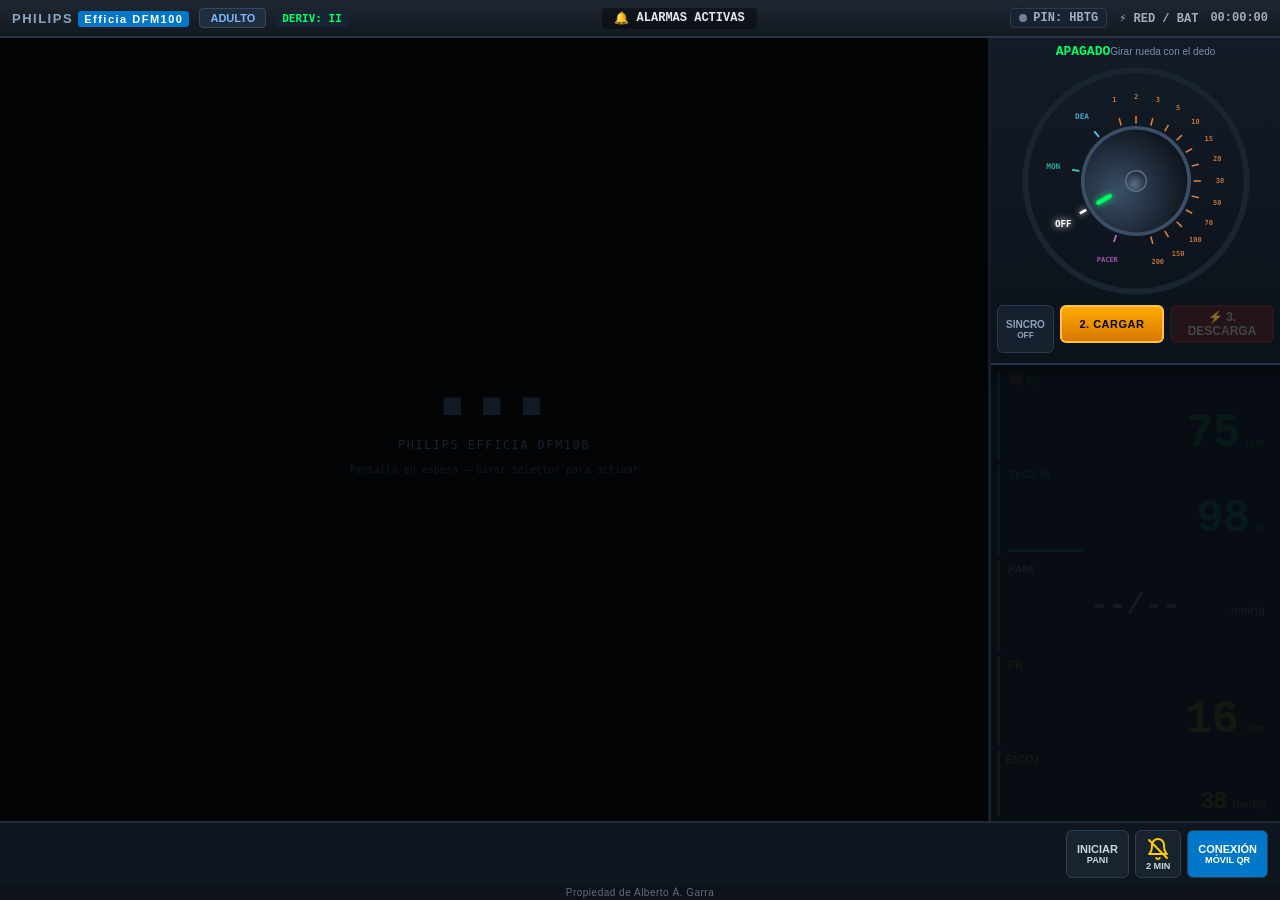
==== commit c84276ba: "Simulador Monitor casos" ====
--- a/student.html
+++ b/student.html
@@ -1338,8 +1338,17 @@
       case 'TOGGLE_SENSOR':
         if (msg.activeSensors) {
           ecgEngine.setState({ activeSensors: msg.activeSensors });
-        }
-        break;
+          if (typeof updateDisplayValues === 'function') updateDisplayValues();
+        }
+        break;
+
+      case 'SET_MIC_VOLUME': {
+        const audioEl = document.getElementById('remoteInstructorAudio') || window._remoteInstructorAudio;
+        if (audioEl && typeof msg.volume === 'number') {
+          audioEl.volume = Math.max(0.05, Math.min(1.0, msg.volume));
+        }
+        break;
+      }
 
       case 'SET_SCENARIO':
         if (msg.scenario) {
@@ -1455,10 +1464,14 @@
       }
 
       case 'INSTRUCTOR_MIC_ON': {
+        const audioEl = document.getElementById('remoteInstructorAudio') || window._remoteInstructorAudio;
+        if (audioEl && typeof msg.volume === 'number') {
+          audioEl.volume = Math.max(0.05, Math.min(1.0, msg.volume));
+        }
         // Atenuar sonidos del simulador para priorizar la voz del instructor (ducking)
         if (typeof audioSynth !== 'undefined' && audioSynth) {
           audioSynth._origMasterVolume = audioSynth.masterVolume;
-          audioSynth.masterVolume = 0.10;
+          audioSynth.masterVolume = 0.15;
         }
         // Mostrar aviso de que el instructor está hablando
         let micBanner = document.getElementById('instrMicBanner');
